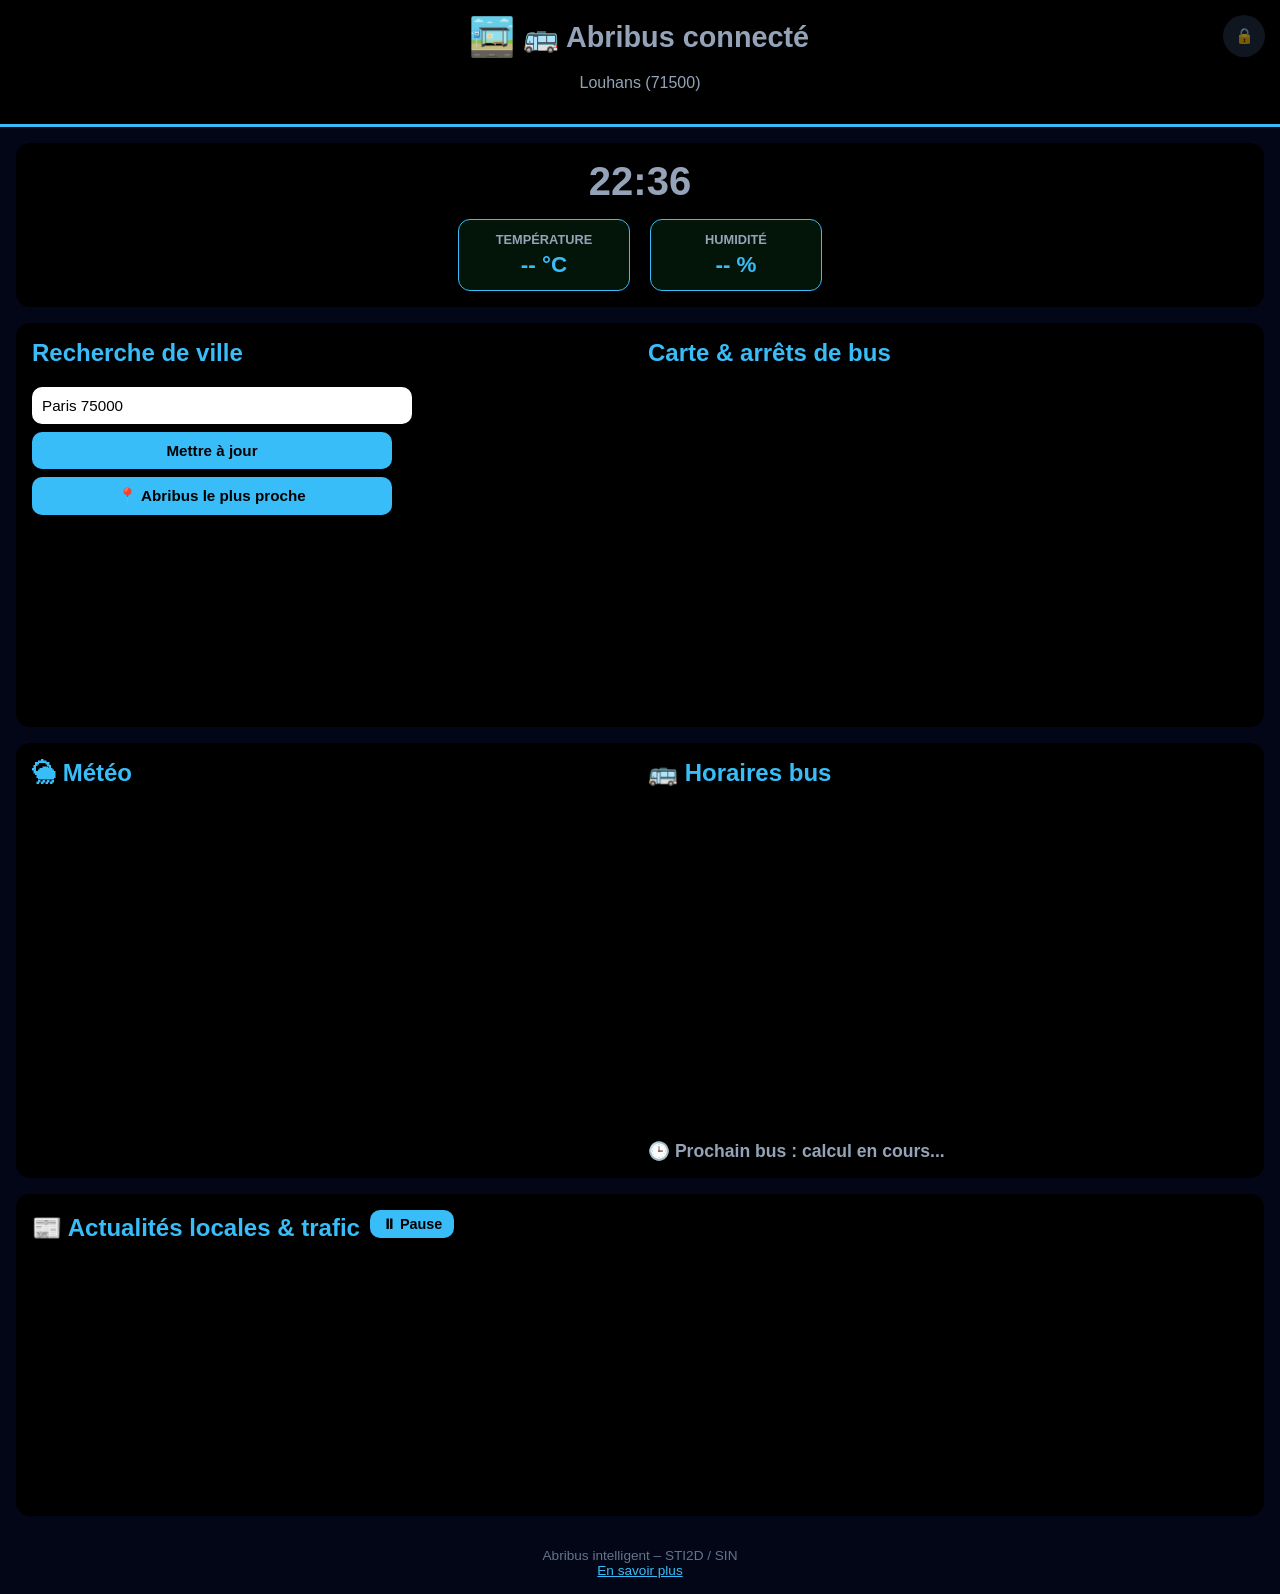
==== index.html @ 07c6a4b7 "Update index.html" ====
<!DOCTYPE html>
<html lang="fr">
<head>
<meta charset="UTF-8" />
<title> 🚌 Abribus connecté – Louhans</title>
<meta name="viewport" content="width=device-width, initial-scale=1.0" />
<link rel="stylesheet" href="style.css">
<link rel="icon" href="file:///Q:/Espace%20d'%C3%A9change/abri%20de%20bus%20william%20nohan%20nathan%20tilio%20et%20anthonin/Site%20conception%20du%20site%20internet/logo.png" type="image/png">
</head>

<body>
<button id="accesPrive">🔒</button>
<header>
  <h1>
    <img id="logo" src="logo.png" alt="Logo Abribus">
    🚌 Abribus connecté
  </h1>
  <p id="cityLabel">Louhans (71500)</p>
</header>

<section>
  <div class="clock" id="clock">--:--</div>
  
  <div class="sensor-box">
      <div class="sensor-item">
          <span class="sensor-label">TEMPÉRATURE</span>
          <span class="sensor-value" id="temp">-- °C</span>
      </div>
      <div class="sensor-item">
          <span class="sensor-label">HUMIDITÉ</span>
          <span class="sensor-value" id="hum">-- %</span>
      </div>
  </div>
</section>

<section class="grid">
  <div class="recherche-box">
    <h2>Recherche de ville</h2>
    <input id="adresse" value="Louhans 71500" onkeydown="if(event.key==='Enter'){rechercherVille();}">
    <button onclick="rechercherVille()">Mettre à jour</button>
    <button onclick="localiserAbribus()">📍 Abribus le plus proche</button>
    <p id="coords"></p>               
  </div>
  <div>
    <h2>Carte & arrêts de bus</h2>
    <iframe id="map"></iframe>
  </div>
</section>

<section class="grid">
  <div>
    <h2>🌦 Météo</h2>
    <iframe id="meteoFrame" src="https://www.meteoblue.com/fr/meteo/widget/three/48.8566,2.3522"></iframe>
  </div>
  <div>
    <h2>🚌 Horaires bus</h2>
    <iframe id="busFrame"></iframe>
    <div id="prochainBus" style="margin-top:10px;font-size:1.1rem;font-weight:bold;">
      🕒 Prochain bus : calcul en cours...
    </div>
  </div>
</section>

<section>
  <h2 style="display:flex;align-items:center;gap:10px;">
    📰 Actualités locales & trafic
    <button id="toggleScrollBtn">⏸ Pause</button>
  </h2>

  <div id="alertBanner"></div>
  <div id="iaResume"></div>

  <div id="loadingActus" style="display:none;opacity:0.7;">
    ⏳ Chargement des actualités…
  </div>

  <div id="actualites"></div>

  <button id="backToTopBtn" style="display:none;margin-top:8px;">
    ⬆ Revenir en haut
  </button>
</section>

<script src="script.js"></script>

<footer>
Abribus intelligent – STI2D / SIN<br>
<a href="infos.html" style="color:#38bdf8;">En savoir plus</a>
</footer>
</body>
</html>
---- style.css ----
:root {
  --bg: #0f172a;
  --panel: #020617;
  --text: #e5e7eb;
  --accent: #22c55e;
  --modal-bg: #1e293b;
}

body.night {
  --bg: #020617;
  --panel: #000;
  --text: #94a3b8;
  --accent: #38bdf8;
}

body {
  margin:0;
  font-family:'Segoe UI',Arial,sans-serif;
  background:var(--bg);
  color:var(--text);
  transition:0.5s;
}

header {
  background:var(--panel);
  padding:1rem;
  text-align:center;
  border-bottom:3px solid var(--accent);
}

header h1 {
  margin:0;
  font-size:1.8rem;
  display:flex;
  align-items:center;
  justify-content:center;
  gap:10px;
}

#logo { height:42px; cursor:pointer; transition:transform 0.2s; }

.logo-anim { animation: logoBounce 0.6s ease; }

@keyframes logoBounce {
  0%   { transform:scale(1) rotate(0deg); }
  25%  { transform:scale(1.2) rotate(-10deg); }
  50%  { transform:scale(1.25) rotate(10deg); }
  75%  { transform:scale(1.15) rotate(-5deg); }
  100% { transform:scale(1) rotate(0deg); }
}

#zoneAlerteChauffeur {
  display:none; background:#ffeb3b; color:#000; padding:15px; 
  border-radius:12px; margin:10px; border-left:8px solid #f57f17; 
  font-weight:bold; text-align: center; animation: pulse 2s infinite;
}

@keyframes pulse {
  0% { transform: scale(1); box-shadow: 0 0 0 0 rgba(245, 127, 23, 0.4); }
  50% { transform: scale(1.01); box-shadow: 0 0 0 10px rgba(245, 127, 23, 0); }
  100% { transform: scale(1); }
}

section { background:var(--panel); margin:1rem; padding:1rem; border-radius:14px; }
.grid { display:grid; grid-template-columns:repeat(auto-fit,minmax(320px,1fr)); gap:1rem; }
h2 {color:var(--accent); margin-top:0;}

input, button { width:100%; padding:10px; border-radius:10px; border:none; font-size:0.95rem; margin-bottom:0.5rem; }
button { background:var(--accent); font-weight:bold; cursor:pointer; }

iframe { width:100%; height:320px; border:none; border-radius:12px; background:#000; }
.clock { font-size:2.5rem; text-align:center; font-weight:bold; }

/* --- STYLES POUR LES CAPTEURS ARDUINO --- */
.sensor-box {
  display: flex;
  justify-content: center;
  gap: 20px;
  margin-top: 15px;
  font-weight: bold;
}
.sensor-item {
  background: rgba(34, 197, 94, 0.1);
  padding: 12px 25px;
  border-radius: 12px;
  border: 1px solid var(--accent);
  text-align: center;
  min-width: 120px;
}
.sensor-label { font-size: 0.8rem; color: #94a3b8; display: block; margin-bottom: 5px; }
.sensor-value { font-size: 1.4rem; color: var(--accent); }
/* ---------------------------------------- */

.recherche-box {max-width:360px;}

#alertBanner { display:none; background:#dc2626; color:white; padding:12px; border-radius:10px; font-weight:bold; text-align:center; margin-bottom:10px; }
#iaResume { background:var(--panel); padding:12px; border-radius:10px; margin-bottom:10px; font-size:1rem; color:#cbd5f5; }
#actualites { background:var(--panel); padding:10px; border-radius:10px; color:#cbd5f5; height:180px; overflow-y:auto; }

.actualiteItem {margin-bottom:18px;}
.actualiteItem .title {font-size:1.1rem; font-weight:bold;}
.actualiteItem .link { display:inline-block; margin-top:6px; padding:6px 10px; font-size:0.95rem; color:#38bdf8; font-weight:bold; text-decoration:none; border-radius:8px; }

#toggleScrollBtn { width:auto; padding:6px 12px; font-size:0.9rem; }
#backToTopBtn { background:#334155; color:white; }
footer { text-align:center; padding:1rem; font-size:0.85rem; color:#64748b; }

#accesPrive{ position:fixed; top:15px; right:15px; background:#1e293b; color:white; border:none; width:42px; height:42px; border-radius:50%; cursor:pointer; opacity:0.55; transition:0.3s; z-index:1000; display:flex; align-items:center; justify-content:center; box-shadow:0 4px 12px rgba(0,0,0,0.3); }
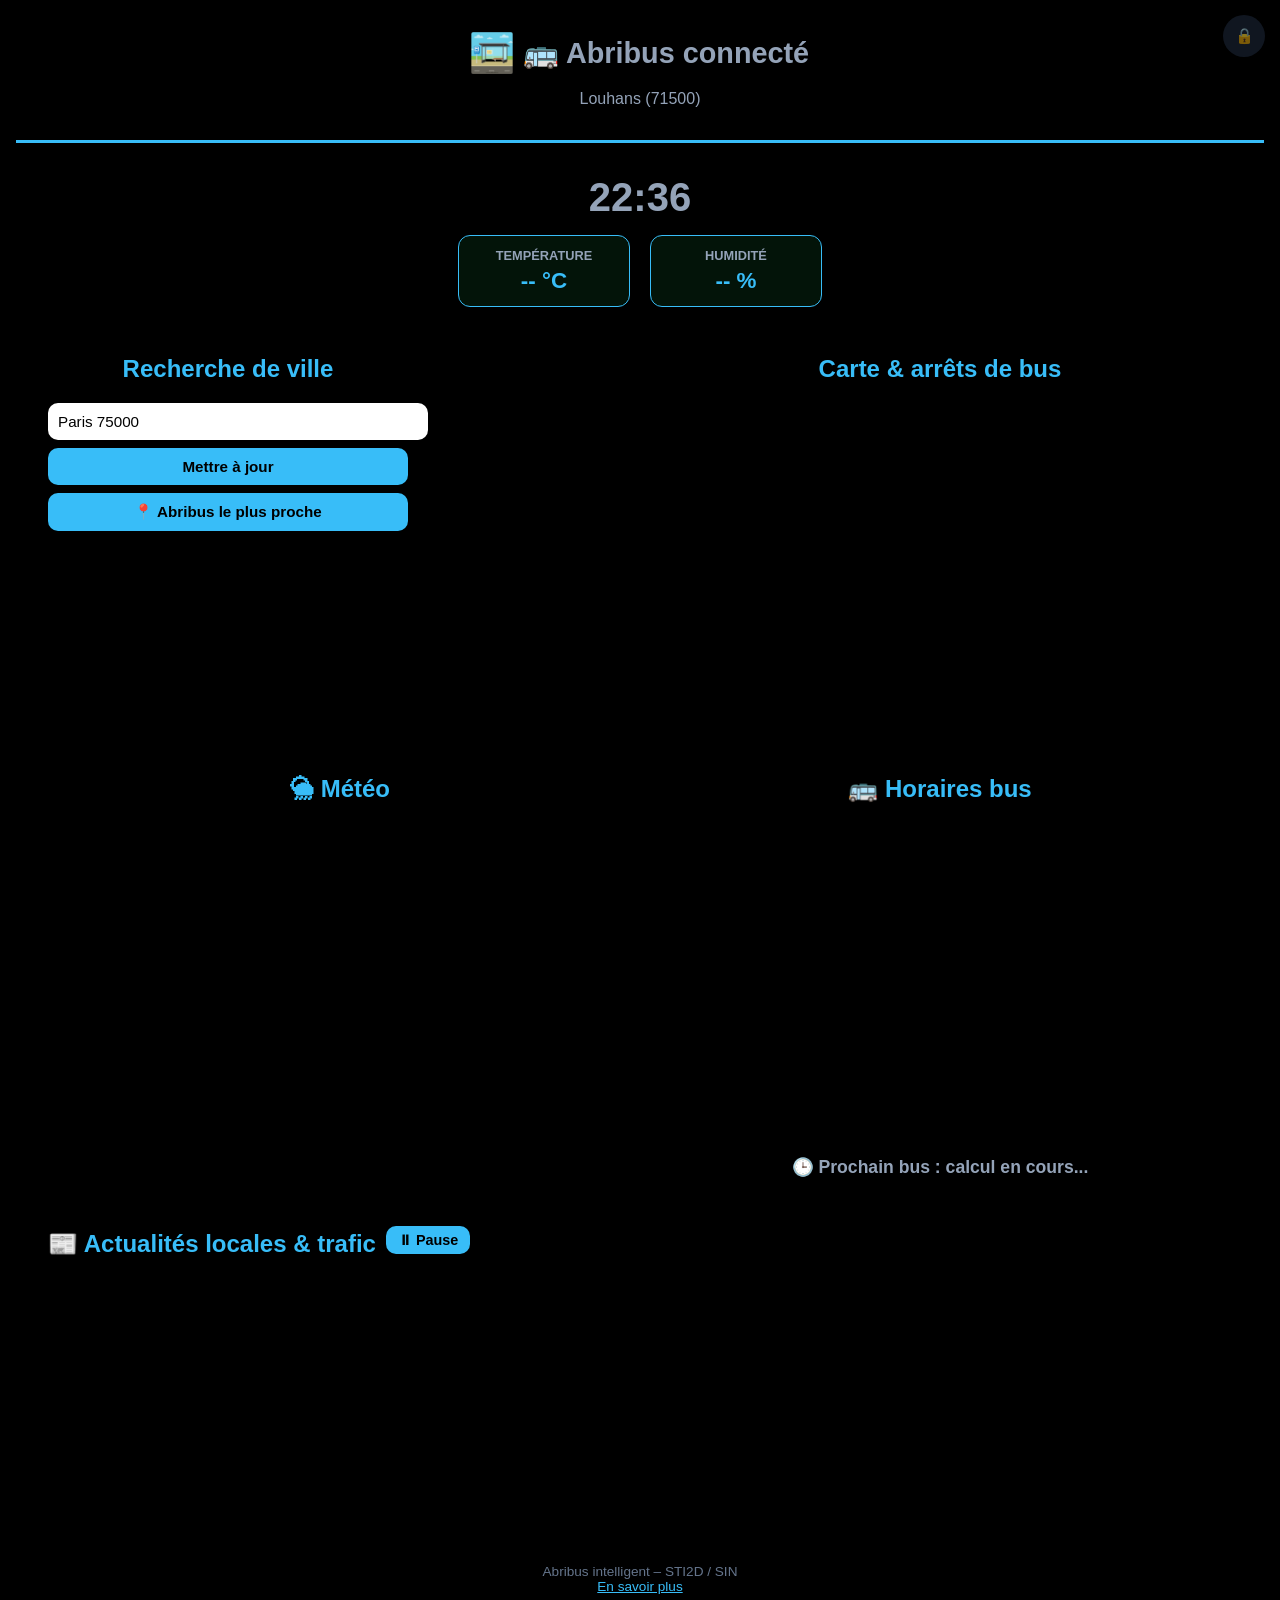
==== commit eeffc042: "Update index.html" ====
--- a/index.html
+++ b/index.html
@@ -9,7 +9,21 @@
 </head>
 
 <body>
-<button id="accesPrive">🔒</button>
+<body>
+<button id="accesPrive" onclick="ouvrirModal()">🔒</button>
+<div id="loginModal" class="modal-overlay" style="display:none;">
+  <div class="modal-card">
+    <h3>🔐 Accès Chauffeur / Jeux ... </h3>
+    <p>Entrez le code d'accès :</p>
+    <input type="password" id="passInput" placeholder="Code secret..." onkeydown="if(event.key==='Enter'){validerCode();}">
+    <div class="modal-btn-group">
+      <button onclick="validerCode()">Entrer</button>
+      <button class="btn-cancel" onclick="fermerModal()">Annuler</button>
+    </div>
+  </div>
+</div>
+
+<header>
 <header>
   <h1>
     <img id="logo" src="logo.png" alt="Logo Abribus">
@@ -92,3 +106,4 @@
 
 
 
+
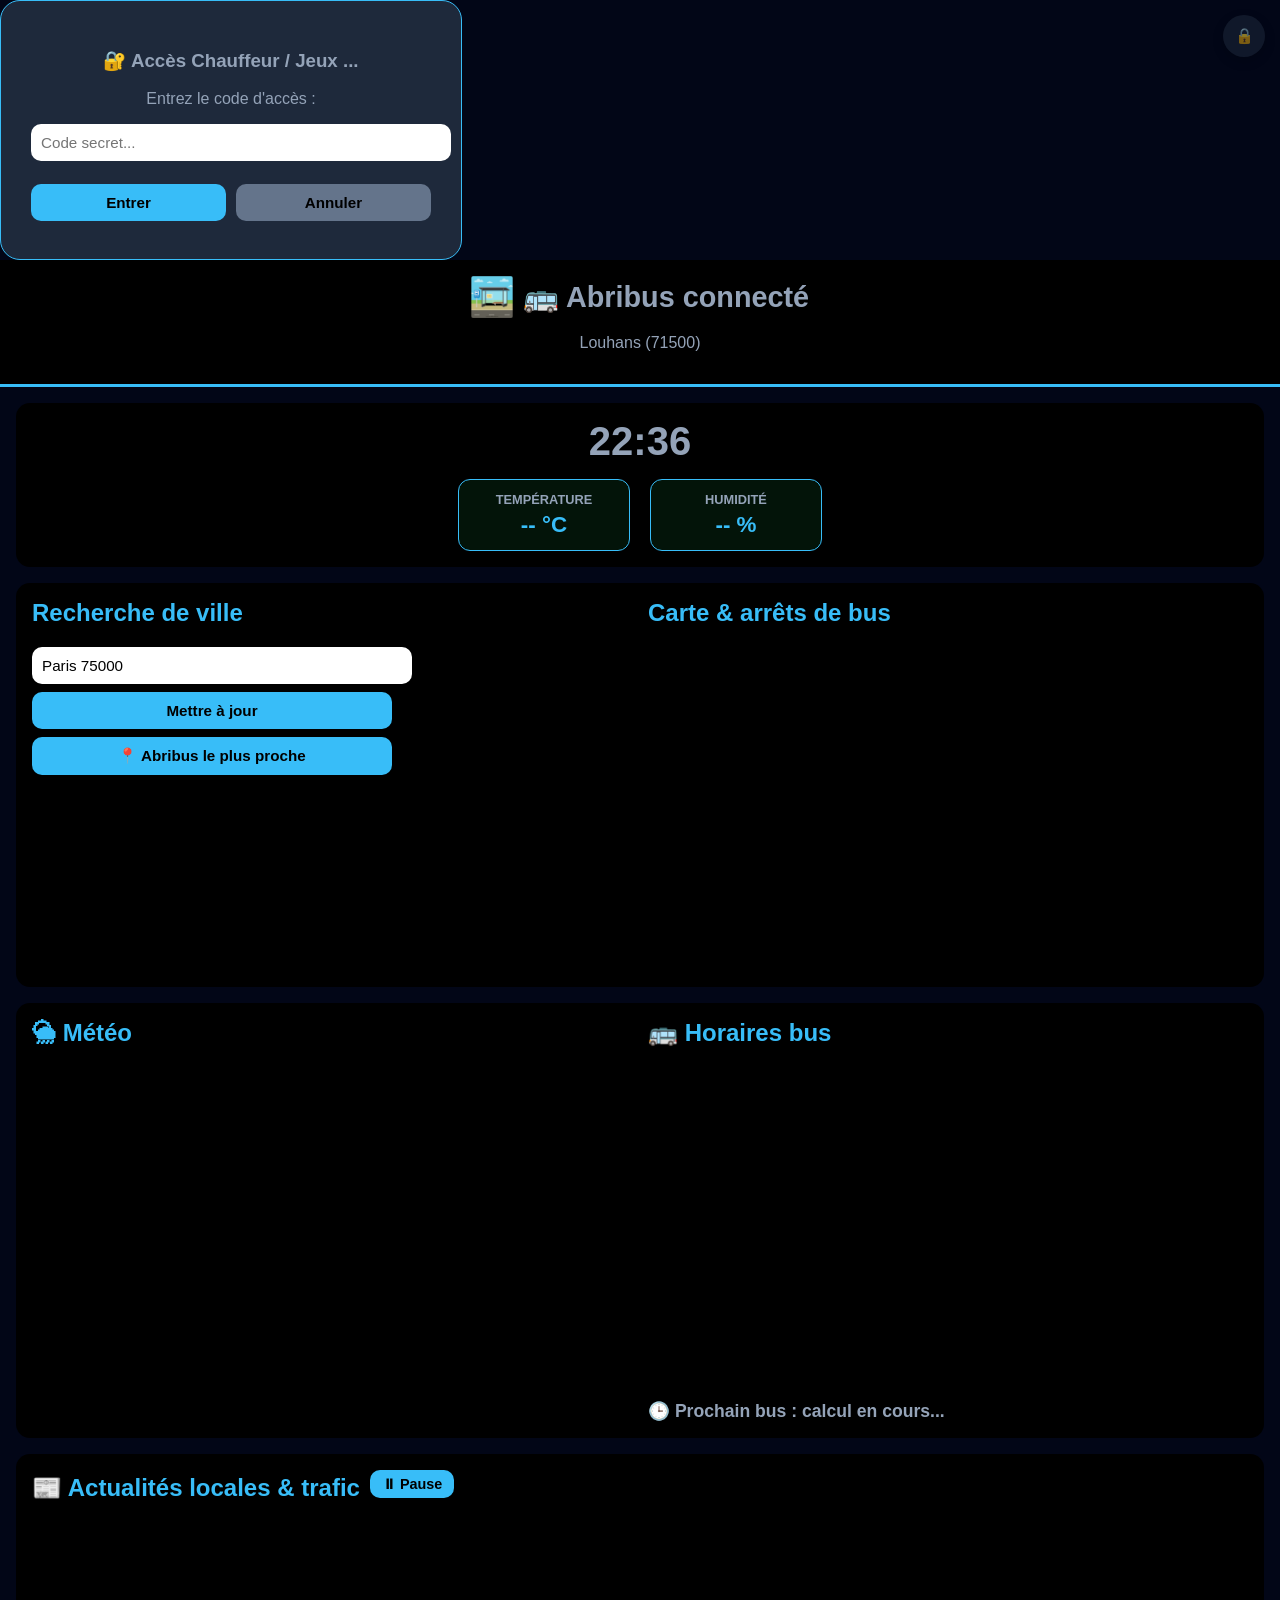
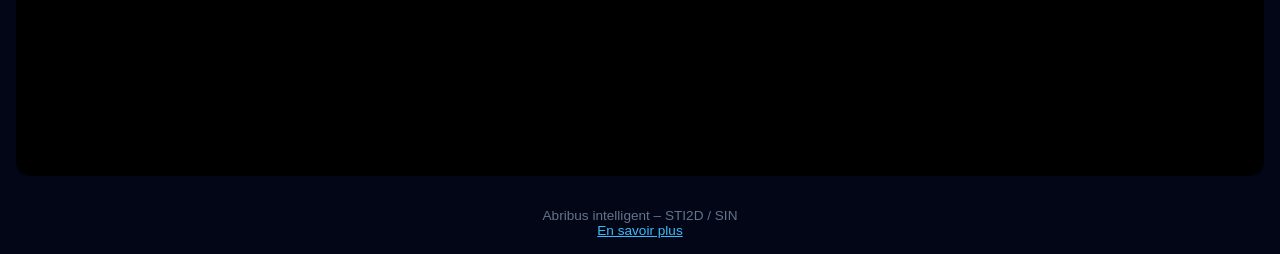
==== commit f41911b6: "Update index.html" ====
--- a/index.html
+++ b/index.html
@@ -9,9 +9,9 @@
 </head>
 
 <body>
-<body>
-<button id="accesPrive" onclick="ouvrirModal()">🔒</button>
-<div id="loginModal" class="modal-overlay" style="display:none;">
+    <button id="accesPrive" onclick="ouvrirModal()">🔒</button>
+    <div id="loginModal" class="modal-overlay" style="display:none;">
+        </div>
   <div class="modal-card">
     <h3>🔐 Accès Chauffeur / Jeux ... </h3>
     <p>Entrez le code d'accès :</p>
@@ -23,7 +23,8 @@
   </div>
 </div>
 
-<header>
+
+  
 <header>
   <h1>
     <img id="logo" src="logo.png" alt="Logo Abribus">
@@ -64,7 +65,7 @@
 <section class="grid">
   <div>
     <h2>🌦 Météo</h2>
-    <iframe id="meteoFrame" src="https://www.meteoblue.com/fr/meteo/widget/three/48.8566,2.3522"></iframe>
+    <iframe id="meteoFrame" src="https://www.meteoblue.com/fr/meteo/widget/three/46.63518835,5.23839293"></iframe>
   </div>
   <div>
     <h2>🚌 Horaires bus</h2>
@@ -107,3 +108,5 @@
 
 
 
+
+
--- a/style.css
+++ b/style.css
@@ -106,3 +106,35 @@
 footer { text-align:center; padding:1rem; font-size:0.85rem; color:#64748b; }
 
 #accesPrive{ position:fixed; top:15px; right:15px; background:#1e293b; color:white; border:none; width:42px; height:42px; border-radius:50%; cursor:pointer; opacity:0.55; transition:0.3s; z-index:1000; display:flex; align-items:center; justify-content:center; box-shadow:0 4px 12px rgba(0,0,0,0.3); }
+/* Style pour l'arrière-plan de la fenêtre de connexion */
+.modal-overlay {
+  position: fixed;
+  top: 0; left: 0; width: 100%; height: 100%;
+  background: rgba(15, 23, 42, 0.9);
+  backdrop-filter: blur(5px);
+  z-index: 2000;
+  display: flex;
+  justify-content: center;
+  align-items: center;
+}
+
+/* La carte au centre */
+.modal-card {
+  background: #1e293b;
+  padding: 30px;
+  border-radius: 20px;
+  width: 90%;
+  max-width: 400px;
+  text-align: center;
+  border: 1px solid var(--accent);
+}
+
+.modal-btn-group {
+  display: flex;
+  gap: 10px;
+  margin-top: 15px;
+}
+
+.btn-cancel {
+  background: #64748b !important;
+}
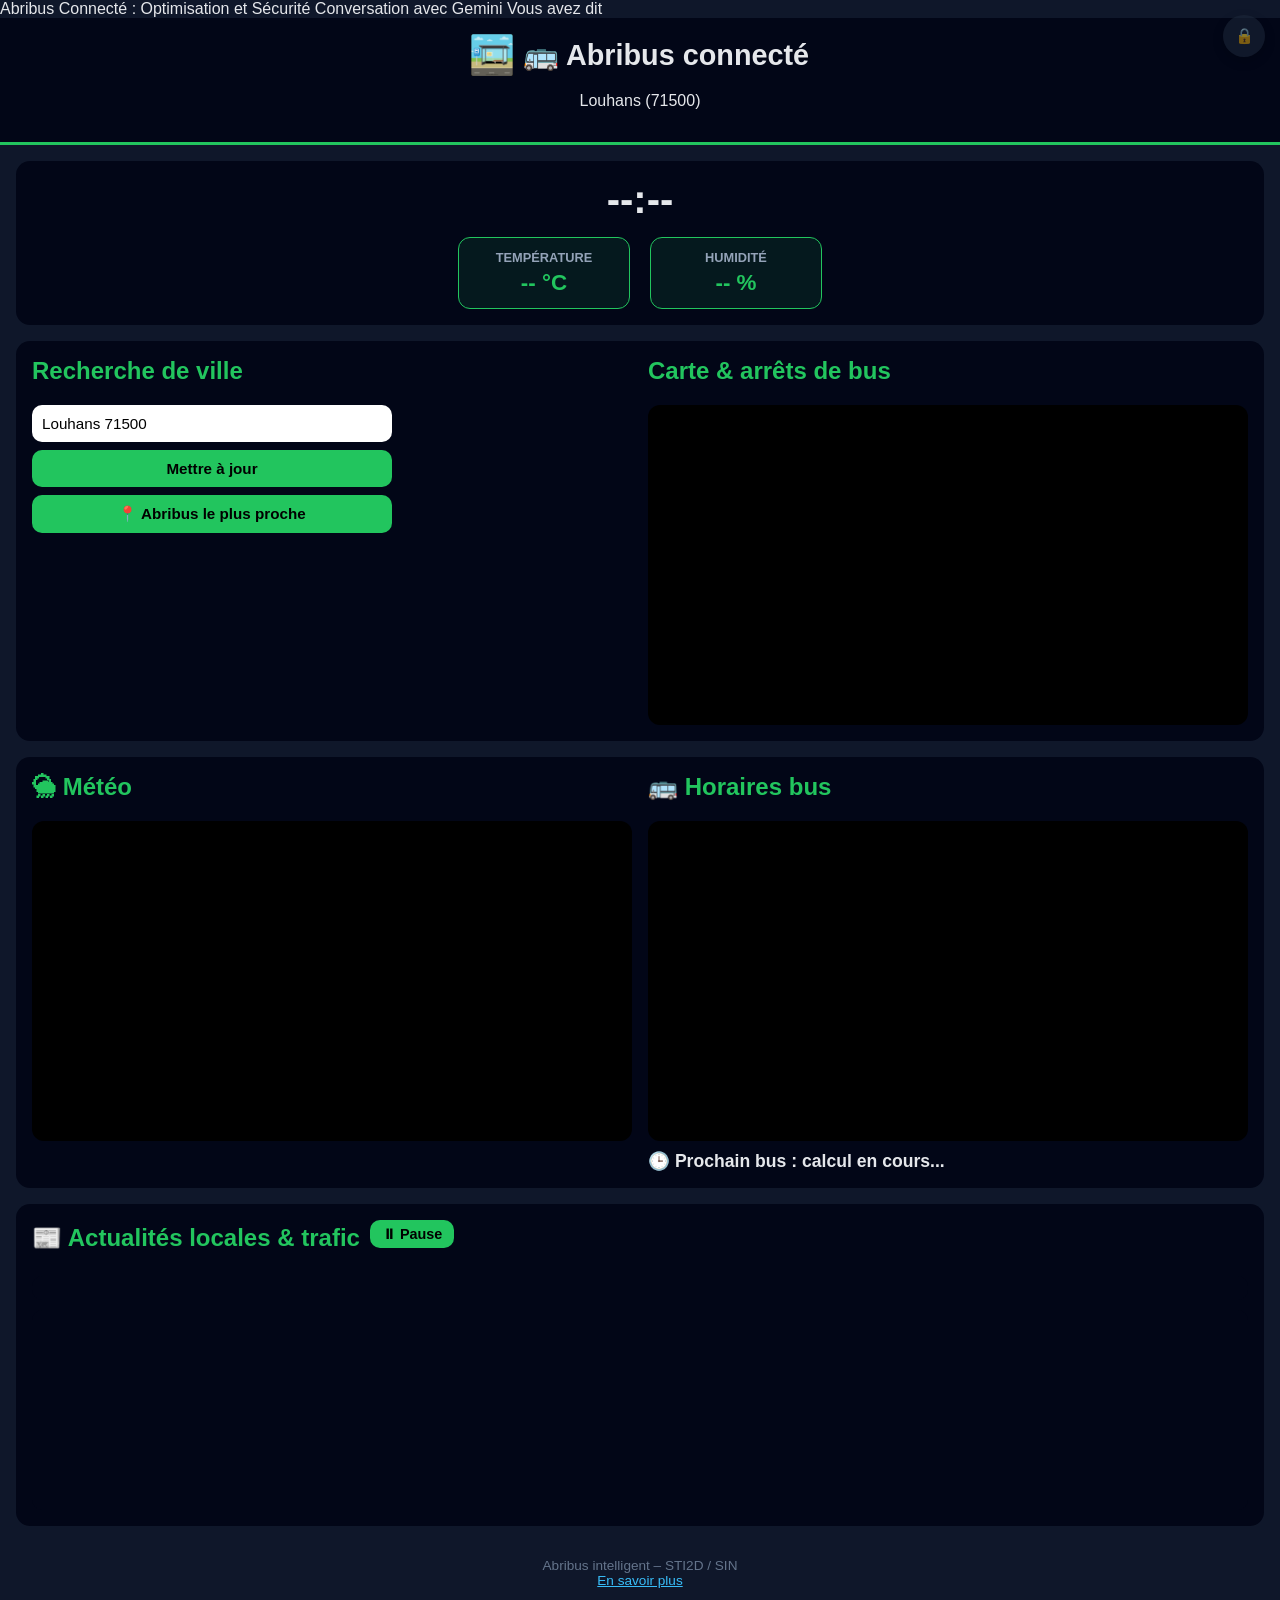
==== commit 9db71187: "Update index.html" ====
--- a/index.html
+++ b/index.html
@@ -1,3 +1,6 @@
+Abribus Connecté : Optimisation et Sécurité
+Conversation avec Gemini
+Vous avez dit
 <!DOCTYPE html>
 <html lang="fr">
 <head>
@@ -7,11 +10,10 @@
 <link rel="stylesheet" href="style.css">
 <link rel="icon" href="file:///Q:/Espace%20d'%C3%A9change/abri%20de%20bus%20william%20nohan%20nathan%20tilio%20et%20anthonin/Site%20conception%20du%20site%20internet/logo.png" type="image/png">
 </head>
-
 <body>
-    <button id="accesPrive" onclick="ouvrirModal()">🔒</button>
-    <div id="loginModal" class="modal-overlay" style="display:none;">
-        </div>
+<body>
+<button id="accesPrive" onclick="ouvrirModal()">🔒</button>
+<div id="loginModal" class="modal-overlay" style="display:none;">
   <div class="modal-card">
     <h3>🔐 Accès Chauffeur / Jeux ... </h3>
     <p>Entrez le code d'accès :</p>
@@ -23,8 +25,6 @@
   </div>
 </div>
 
-
-  
 <header>
   <h1>
     <img id="logo" src="logo.png" alt="Logo Abribus">
@@ -110,3 +110,4 @@
 
 
 
+
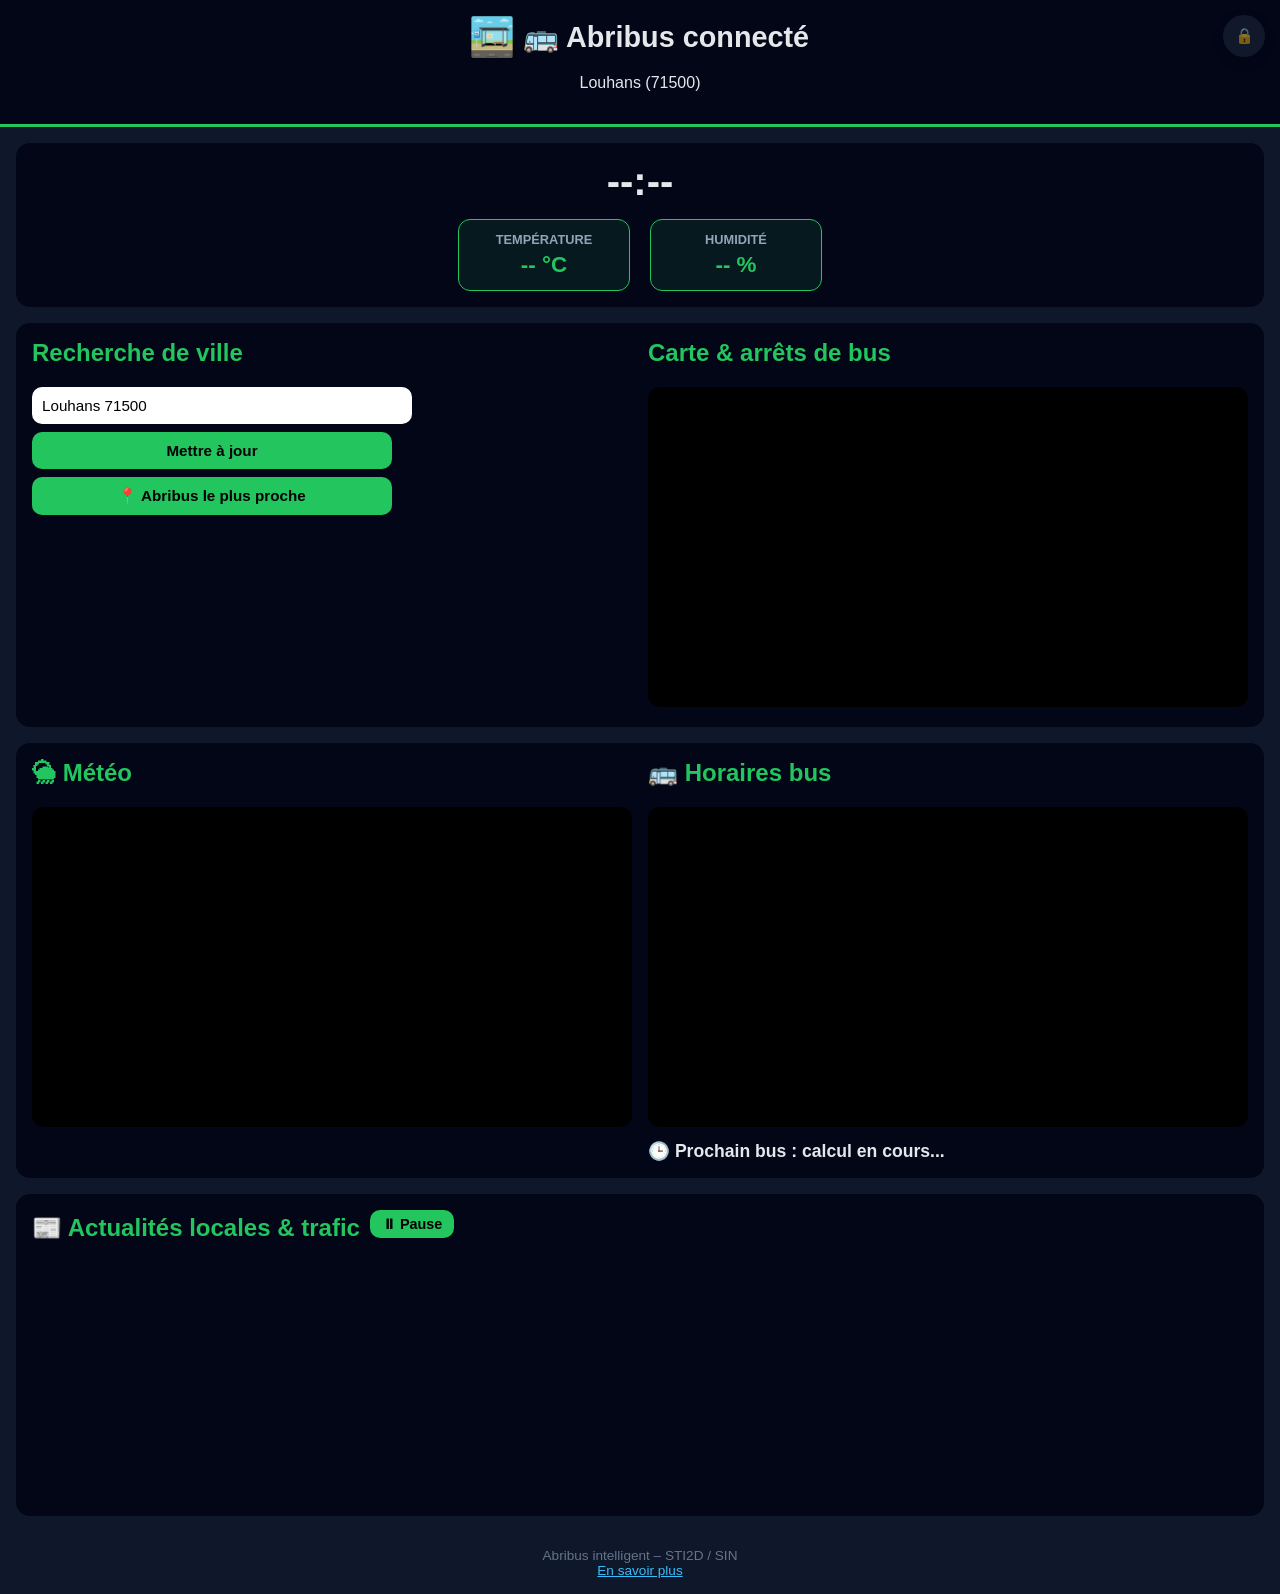
==== commit 03fcfe25: "Update index.html" ====
--- a/index.html
+++ b/index.html
@@ -1,6 +1,3 @@
-Abribus Connecté : Optimisation et Sécurité
-Conversation avec Gemini
-Vous avez dit
 <!DOCTYPE html>
 <html lang="fr">
 <head>
@@ -111,3 +108,4 @@
 
 
 
+
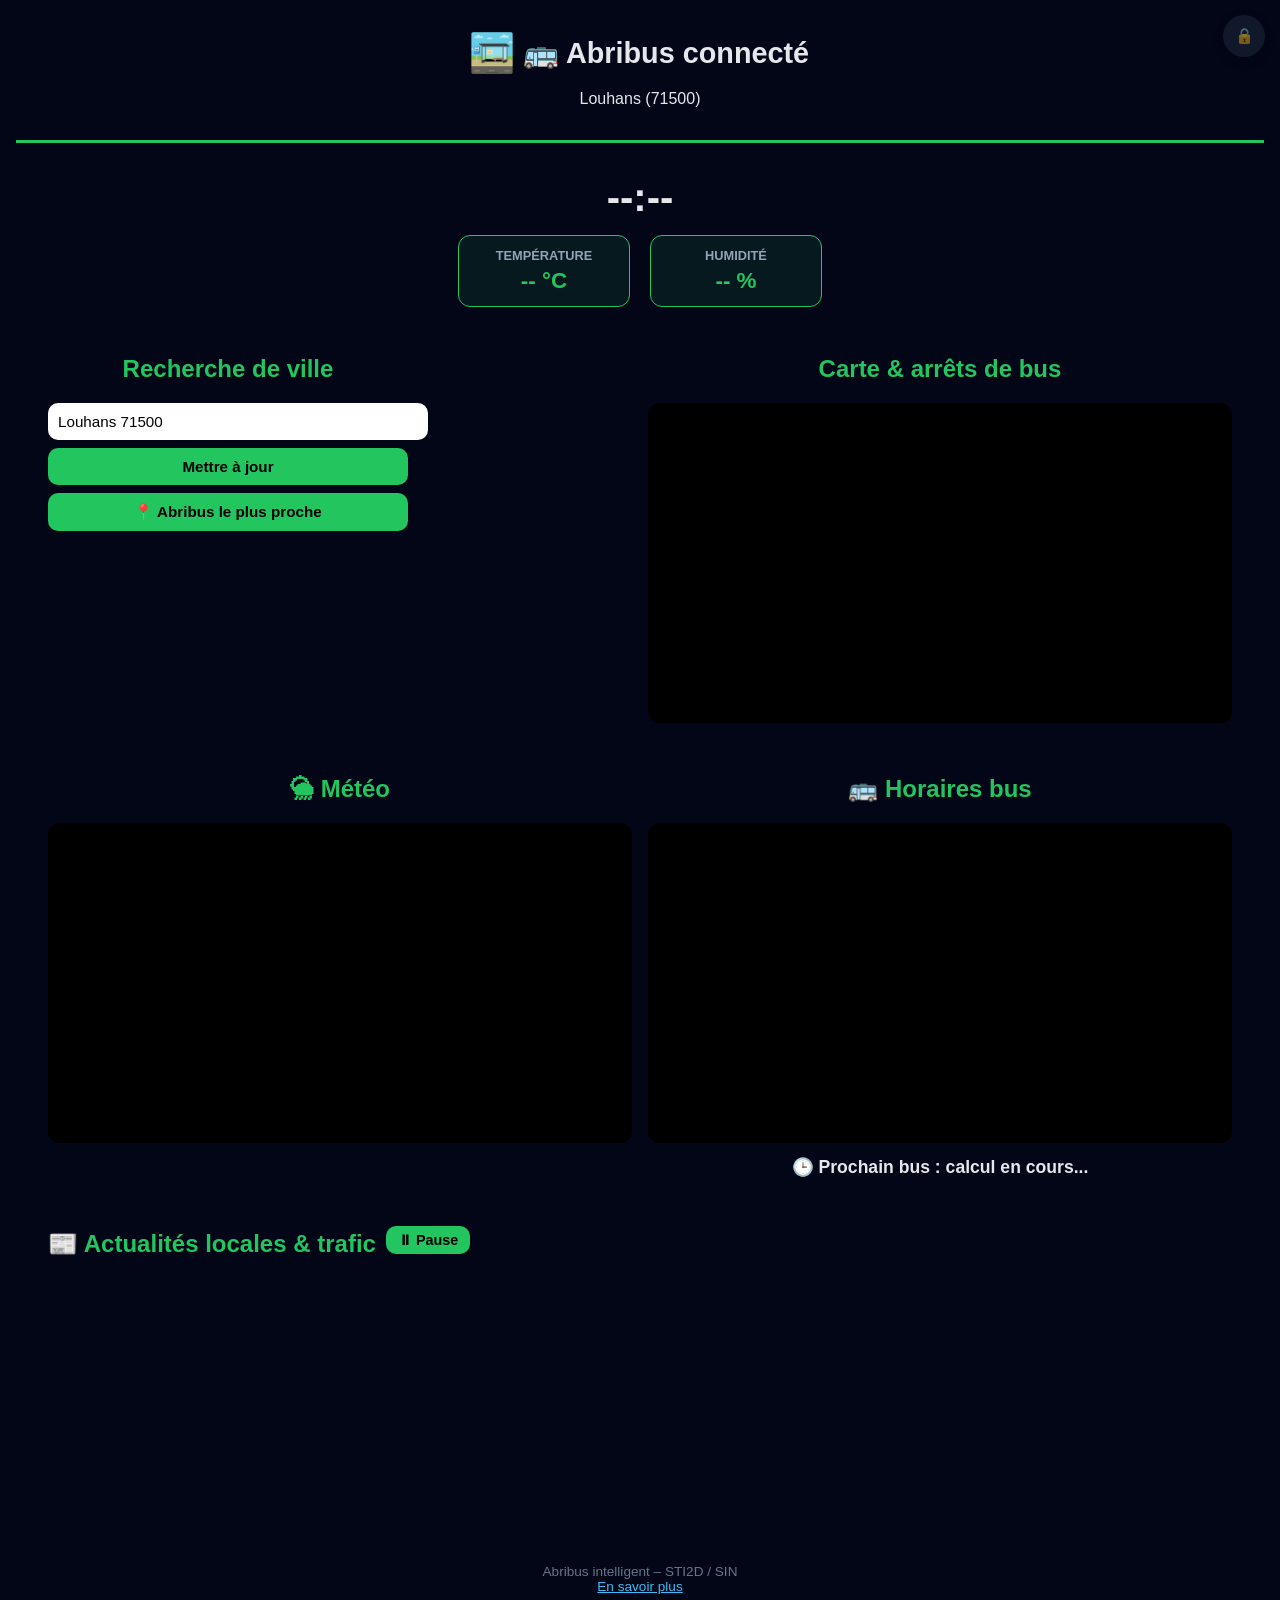
==== commit 5228d13e: "Update index.html" ====
--- a/index.html
+++ b/index.html
@@ -7,6 +7,7 @@
 <link rel="stylesheet" href="style.css">
 <link rel="icon" href="file:///Q:/Espace%20d'%C3%A9change/abri%20de%20bus%20william%20nohan%20nathan%20tilio%20et%20anthonin/Site%20conception%20du%20site%20internet/logo.png" type="image/png">
 </head>
+
 <body>
 <body>
 <button id="accesPrive" onclick="ouvrirModal()">🔒</button>
@@ -22,6 +23,7 @@
   </div>
 </div>
 
+<header>
 <header>
   <h1>
     <img id="logo" src="logo.png" alt="Logo Abribus">
@@ -51,7 +53,7 @@
     <input id="adresse" value="Louhans 71500" onkeydown="if(event.key==='Enter'){rechercherVille();}">
     <button onclick="rechercherVille()">Mettre à jour</button>
     <button onclick="localiserAbribus()">📍 Abribus le plus proche</button>
-    <p id="coords"></p>               
+    <p id="coords"></p>                
   </div>
   <div>
     <h2>Carte & arrêts de bus</h2>
@@ -101,11 +103,3 @@
 </footer>
 </body>
 </html>
-
-
-
-
-
-
-
-
